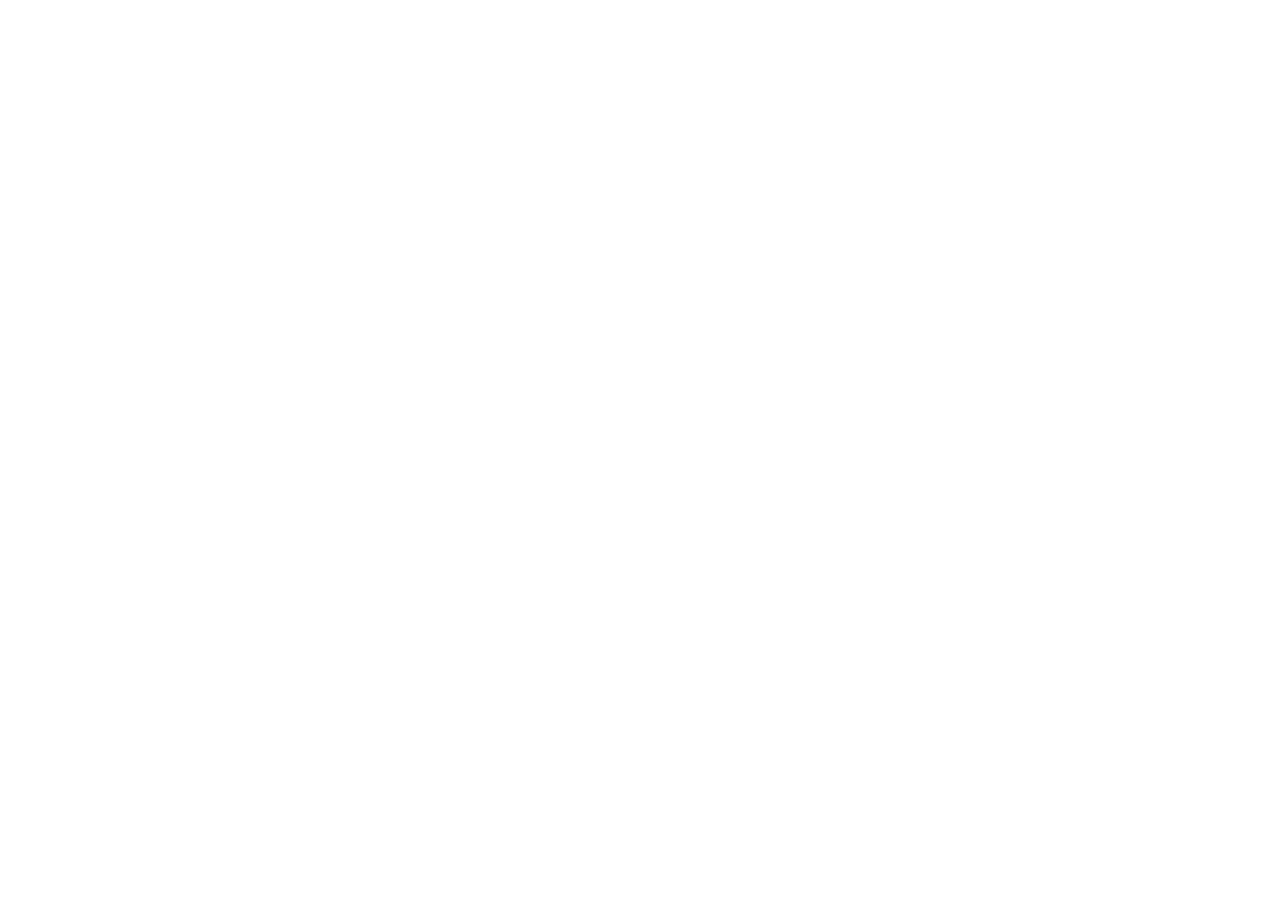
==== index.html @ 67ac985f "primeiro commit do HTML" ====
<!DOCTYPE html>
<html lang="en">
<head>
    <meta charset="UTF-8">
    <meta name="viewport" content="width=device-width, initial-scale=1.0">
    <title>Feedback</title>
</head>
<body>
    
</body>
</html>
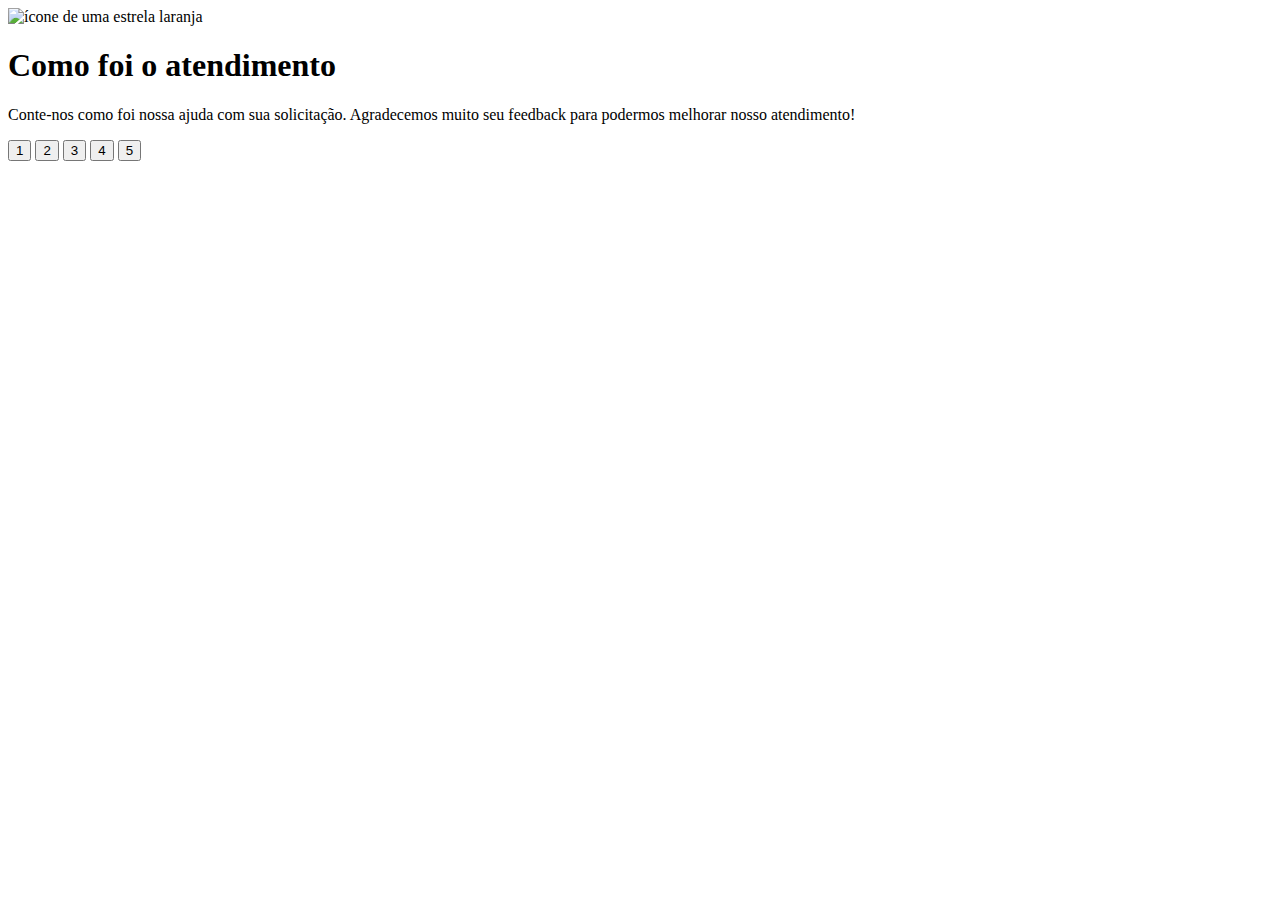
==== commit ebe0cc79: "Segundo commit do HTML" ====
--- a/index.html
+++ b/index.html
@@ -6,6 +6,21 @@
     <title>Feedback</title>
 </head>
 <body>
-    
+    <div class="card">
+        <div>
+            <img src="./images/icon-star.svg" alt="ícone de uma estrela laranja">
+        </div>
+        <h1>Como foi o atendimento</h1>
+
+        <p>Conte-nos como foi nossa ajuda com sua solicitação. Agradecemos muito seu feedback para podermos melhorar nosso atendimento!</p>
+
+        <div>
+            <button>1</button>
+            <button>2</button>
+            <button>3</button>
+            <button>4</button>
+            <button>5</button>
+        </div>
+    </div>
 </body>
 </html>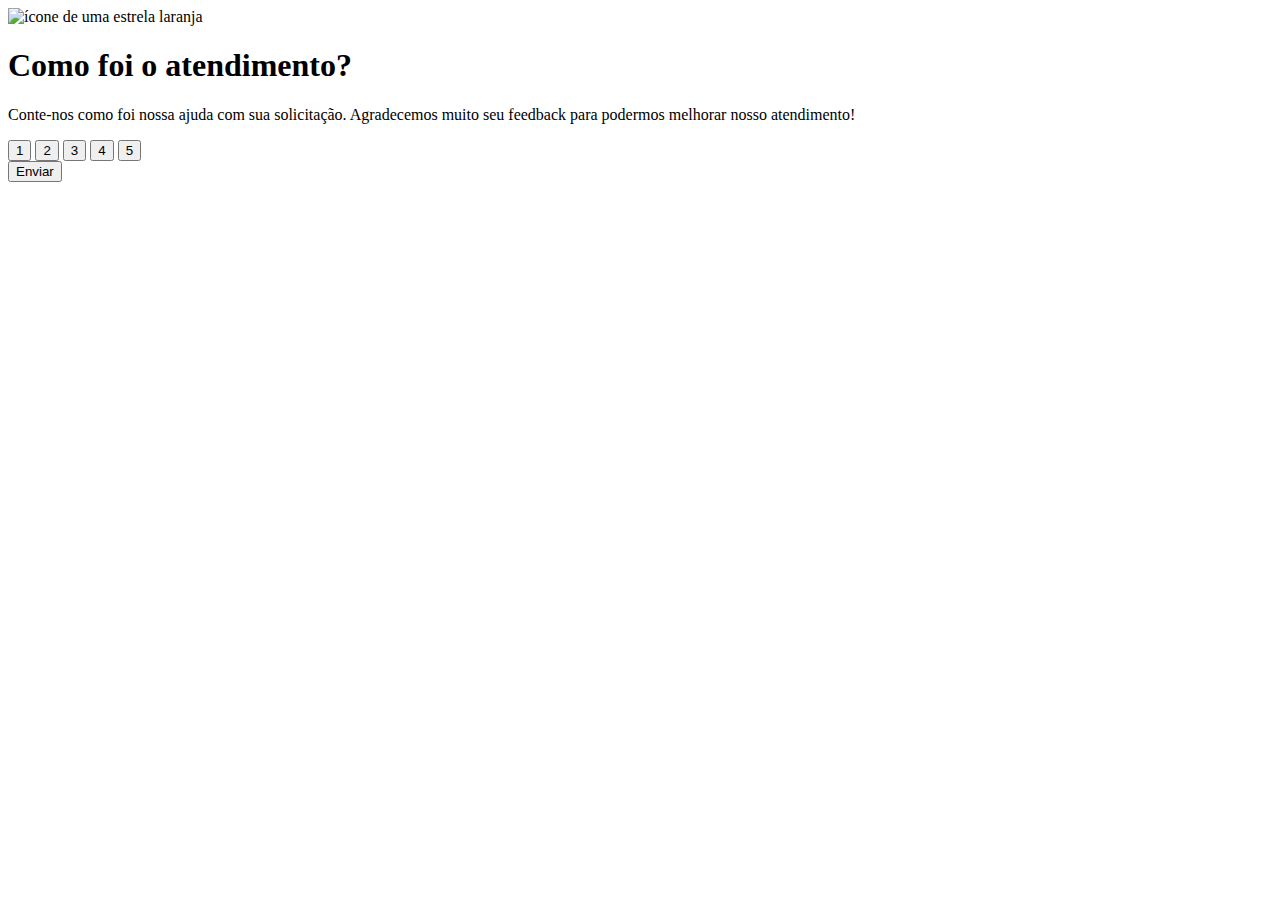
==== commit 75ba9e94: "Terceiro commit do HTML" ====
--- a/index.html
+++ b/index.html
@@ -7,20 +7,22 @@
 </head>
 <body>
     <div class="card">
-        <div>
+        <div class="estrela">
             <img src="./images/icon-star.svg" alt="ícone de uma estrela laranja">
         </div>
-        <h1>Como foi o atendimento</h1>
+        <h1>Como foi o atendimento?</h1>
 
         <p>Conte-nos como foi nossa ajuda com sua solicitação. Agradecemos muito seu feedback para podermos melhorar nosso atendimento!</p>
 
-        <div>
+        <div class="notas">
             <button>1</button>
             <button>2</button>
             <button>3</button>
             <button>4</button>
             <button>5</button>
         </div>
+
+        <button>Enviar</button>
     </div>
 </body>
 </html>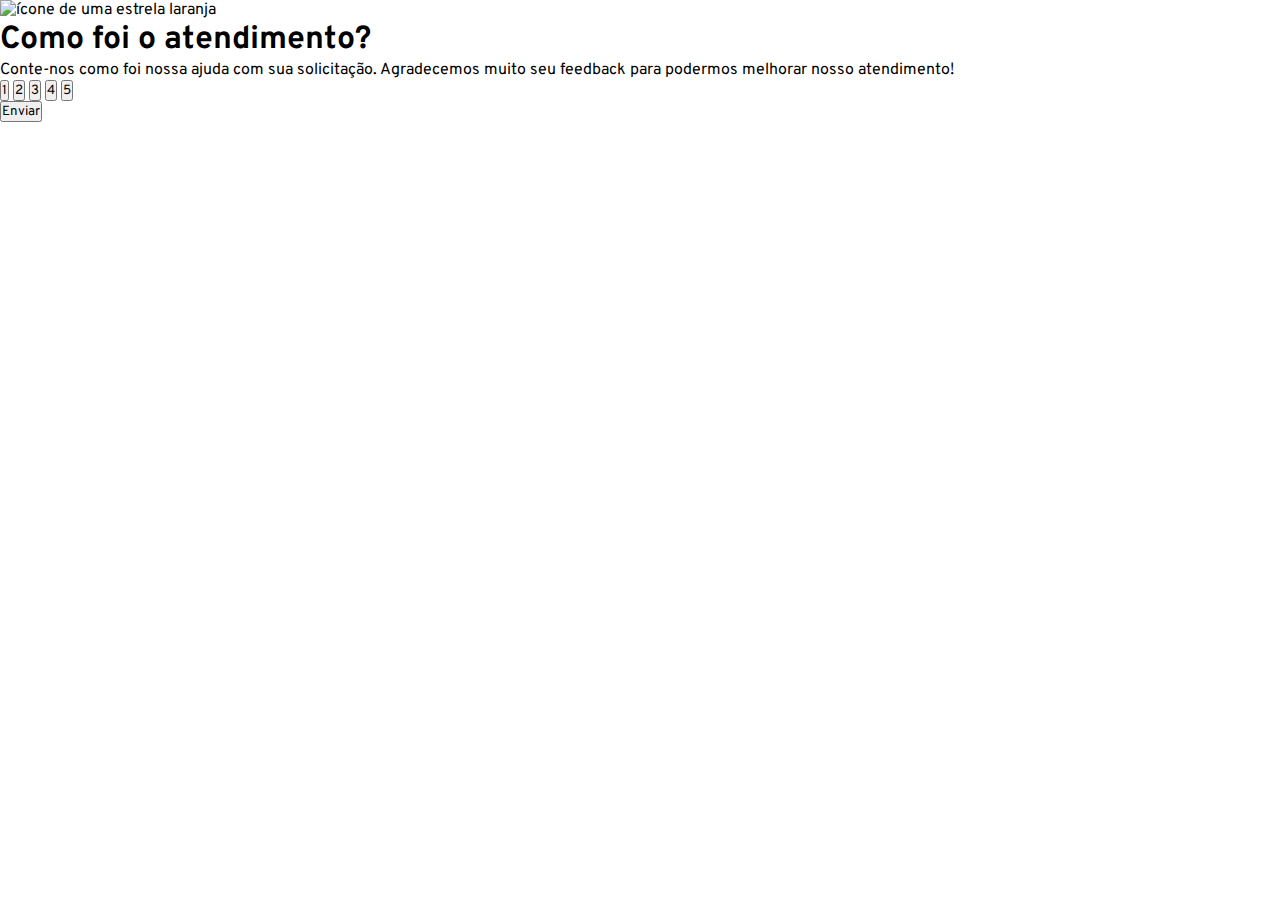
==== commit 4561cc5f: "Quarto commit do HTML e primeiro commit do CSS" ====
--- a/index.html
+++ b/index.html
@@ -3,6 +3,10 @@
 <head>
     <meta charset="UTF-8">
     <meta name="viewport" content="width=device-width, initial-scale=1.0">
+    <link rel="stylesheet" href="style.css">
+    <link rel="preconnect" href="https://fonts.googleapis.com">
+    <link rel="preconnect" href="https://fonts.gstatic.com" crossorigin>
+    <link href="https://fonts.googleapis.com/css2?family=Overpass:ital,wght@0,100..900;1,100..900&display=swap" rel="stylesheet">
     <title>Feedback</title>
 </head>
 <body>
--- a/style.css
+++ b/style.css
@@ -0,0 +1,7 @@
+*{
+    margin: 0;
+    padding: 0;
+    box-sizing: border-box;
+    font-family: "Overpass", sans-serif;
+}
+
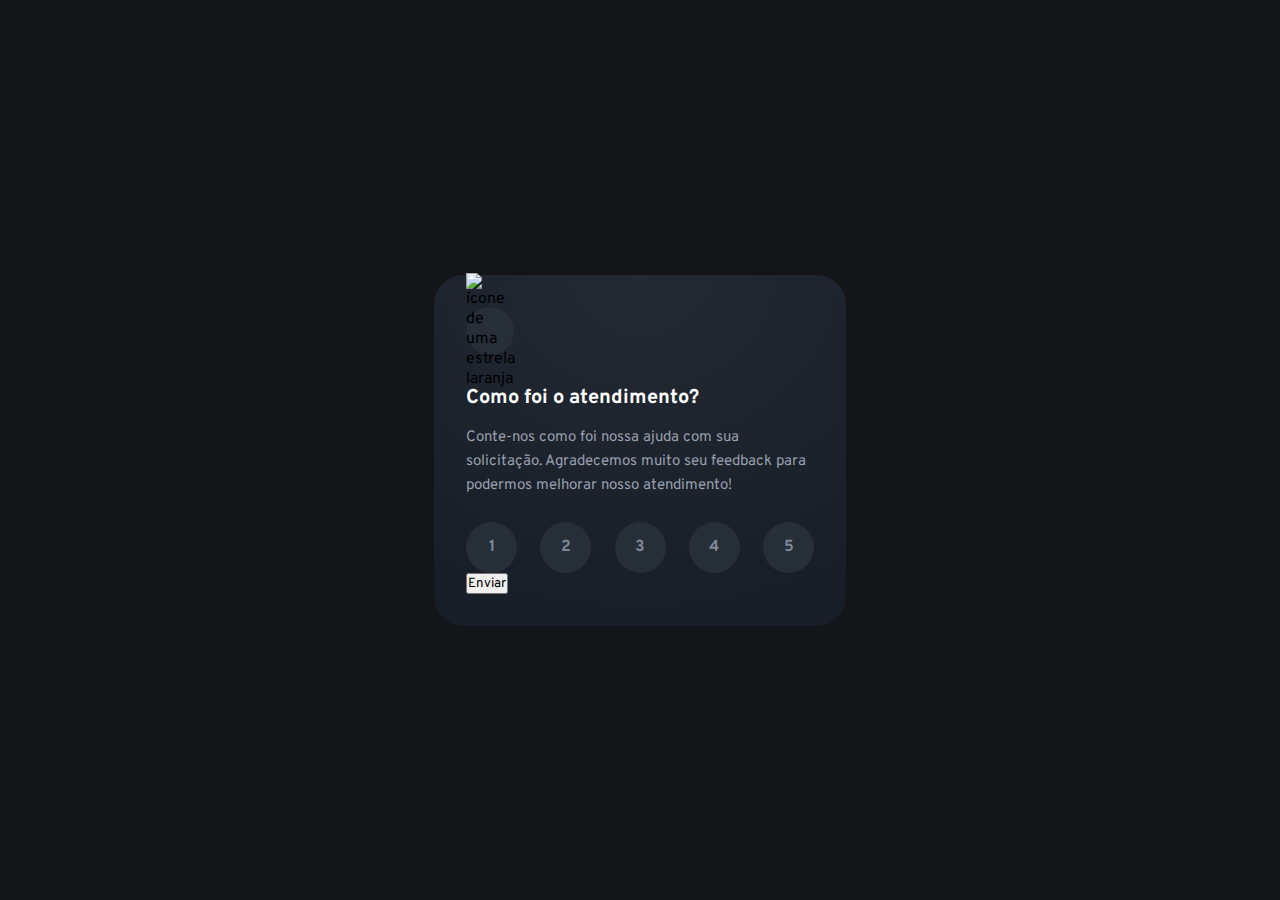
==== commit d40afe56: "Quinto commit do CSS" ====
--- a/index.html
+++ b/index.html
@@ -18,7 +18,7 @@
 
         <p>Conte-nos como foi nossa ajuda com sua solicitação. Agradecemos muito seu feedback para podermos melhorar nosso atendimento!</p>
 
-        <div class="notas">
+        <div class="botoes">
             <button>1</button>
             <button>2</button>
             <button>3</button>
--- a/style.css
+++ b/style.css
@@ -3,5 +3,79 @@
     padding: 0;
     box-sizing: border-box;
     font-family: "Overpass", sans-serif;
+
 }
 
+:root{
+    --dark-blue: #262e38;
+    --light-gray: #969fad;
+    --medium-gray:#7c8798;
+    --orange: #FC7614;
+    --white: #FFF;
+    --very-dark-blue: #131518;
+    --black-gradient: radial-gradient(98.96% 98.96% at 50% 0%, #232A34 0%, #181E27 100%)
+}
+
+body{
+    background-color: var(--very-dark-blue);
+    height: 100svh;
+
+    display: flex;
+    justify-content: center;
+    align-items: center;
+}
+
+.card{
+    background: var(--black-gradient);
+    max-width: 412px;
+    padding: 32px;
+    border-radius: 30px;
+}
+
+.estrela{
+    background-color: var(--dark-blue);
+    width: 48px;
+    height: 48px;
+
+    display: flex;
+    justify-content: center;
+    align-items: center;
+
+    border-radius: 50%;
+
+    margin-bottom: 30px;
+}
+
+.card h1{
+    color: var(--white);
+    font-size: 20px;
+    margin-bottom: 15px;
+}
+
+.card p{
+    color: var(--light-gray);
+    font-size: 15px;
+    line-height: 24px;
+    margin-bottom: 24px;
+}
+
+.botoes{
+    display: flex;
+    justify-content: space-between;
+}
+
+.botoes button{
+    width: 51px;
+    height: 51px;
+    font-size: 16px;
+    font-weight: 700;
+    line-height: 24px;
+    border-radius: 50%;
+    border: none;
+    color: var(--medium-gray);
+    background-color: var(--dark-blue);
+}
+
+.botoes button:hover{
+    
+}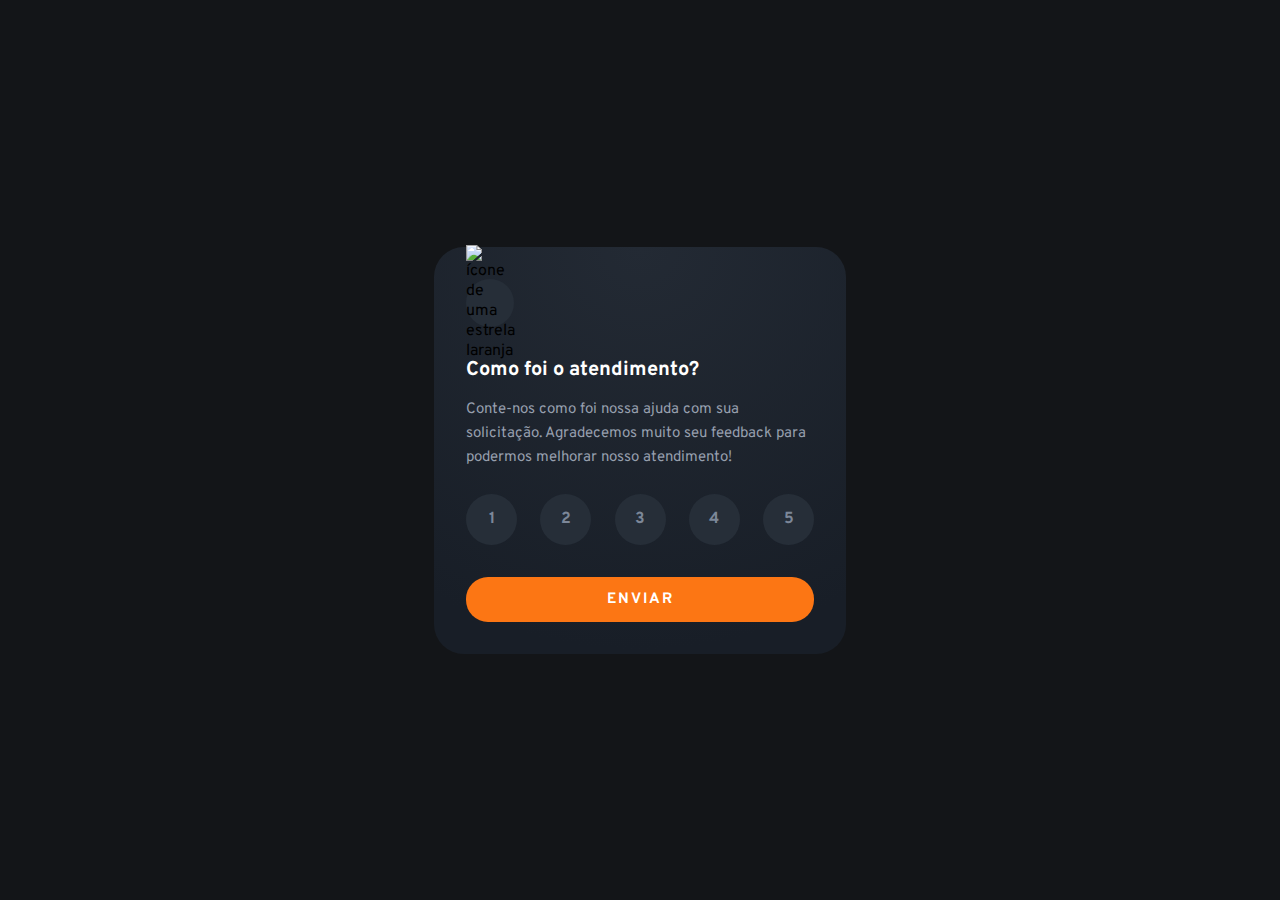
==== commit d69dce20: "Quinto commit do HTML e sétimo commit do CSS" ====
--- a/index.html
+++ b/index.html
@@ -26,7 +26,7 @@
             <button>5</button>
         </div>
 
-        <button>Enviar</button>
+        <a href="">Enviar</a>
     </div>
 </body>
 </html>--- a/style.css
+++ b/style.css
@@ -62,6 +62,7 @@
 .botoes{
     display: flex;
     justify-content: space-between;
+    margin-bottom: 32px;
 }
 
 .botoes button{
@@ -74,8 +75,41 @@
     border: none;
     color: var(--medium-gray);
     background-color: var(--dark-blue);
+    transition: all ease-in-out 0.3s;
 }
 
 .botoes button:hover{
-    
+    color: var(--white);
+    background-color: var(--orange);
+    cursor: pointer;
+}
+
+.botoes button:focus{
+    color: var(--white);
+    background-color: var(--light-gray);
+}
+
+.card > a{
+    display: block;
+    width: 100%;
+    padding: 13px;
+    background-color: var(--orange);
+    border: none;
+    border-radius: 22px;
+
+    font-size: 15px;
+    font-weight: 700;
+    text-transform: uppercase;
+    letter-spacing: 2px;
+    color: var(--white);
+    text-align: center;
+    text-decoration: none;
+
+    transition: all ease-in-out 0.3s;
+}
+
+.card > a:hover{
+    color: var(--orange);
+    background-color: var(--white);
+    cursor: pointer
 }